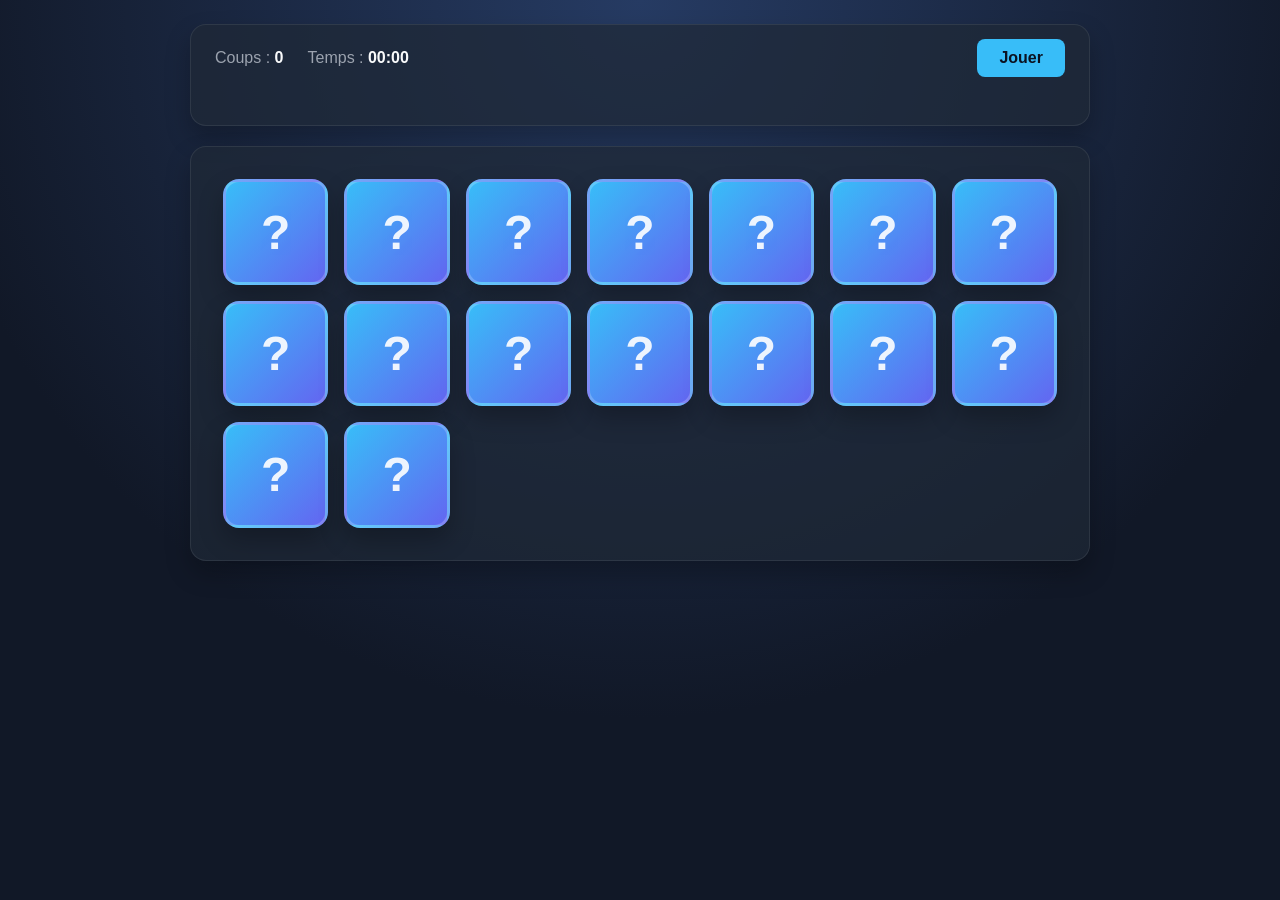
==== index.html @ 7940bc31 "changement nom vers index.html et mise en place du css" ====
<!DOCTYPE html>
<html lang="en">

<head>
    <meta charset="UTF-8">
    <meta name="viewport" content="width=device-width, initial-scale=1.0">
    <title>Document</title>
    <link rel="stylesheet" href="CSS/style.css">
</head>

<body>
    <div class="hud">
        <p>Coups : <span id="moves">0</span></p>
        <p>Temps : <span id="timer">00:00</span></p>
        <p id="result"></p>
        <button id="restart-btn">Recommencer</button>
    </div>

    <div id="game-board"></div>

    <script src="JS/script.js" defer></script>
</body>

</html>
---- CSS/style.css ----
:root {
    --background: #111827;
    --surface: #1f2937;
    --card: #374151;
    --accent: #38bdf8;
    --accent-light: #7dd3fc;
    --success: #34d399;
    --text: #f9fafb;
    --text-muted: #9ca3af;
    --shadow: 0 12px 25px rgba(0, 0, 0, 0.25);
    --radius: 16px;
}

* {
    box-sizing: border-box;
}

html, body {
    height: 100%;
}

body {
    margin: 0;
    min-height: 100vh;
    display: flex;
    flex-direction: column;
    align-items: center;
    gap: 20px;
    padding: 24px 16px 48px;
    font-family: "Segoe UI", Arial, sans-serif;
    color: var(--text);
    background: radial-gradient(circle at top, #263b63 0%, var(--background) 65%);
}

.hud {
    width: min(100%, 900px);
    display: flex;
    flex-wrap: wrap;
    justify-content: center;
    align-items: center;
    gap: 12px 24px;
    padding: 14px 24px;
    background: rgba(31, 41, 55, 0.72);
    border: 1px solid rgba(255, 255, 255, 0.08);
    border-radius: var(--radius);
    box-shadow: var(--shadow);
}

.hud p {
    margin: 0;
    font-size: 1rem;
    color: var(--text-muted);
    white-space: nowrap;
}

.hud span {
    color: var(--text);
    font-weight: 700;
}

#result {
    flex-basis: 100%;
    text-align: center;
    min-height: 1.4em;
    font-weight: 700;
    color: var(--success);
    order: 3;
}

#restart-btn {
    margin-left: auto;
    background: var(--accent);
    color: #0b1220;
    border: none;
    padding: 10px 22px;
    font-size: 1rem;
    font-weight: 700;
    border-radius: 8px;
    cursor: pointer;
    transition: background 0.2s ease, transform 0.15s ease, box-shadow 0.2s ease;
}

#restart-btn:hover {
    background: var(--accent-light);
    transform: translateY(-2px);
    box-shadow: 0 8px 18px rgba(56, 189, 248, 0.35);
}

#restart-btn:active {
    transform: translateY(0);
}

/* --- Plateau --- */

#game-board {
    width: min(100%, 900px);
    display: grid;
    grid-template-columns: repeat(auto-fit, minmax(100px, 1fr));
    gap: 16px;
    padding: 32px;
    background: rgba(31, 41, 55, 0.72);
    border: 1px solid rgba(255, 255, 255, 0.08);
    border-radius: var(--radius);
    box-shadow: var(--shadow);
}

/* --- Cartes --- */

.card {
    position: relative;
    aspect-ratio: 1 / 1;
    width: 100%;
    overflow: hidden;
    cursor: pointer;
    border: 3px solid rgba(255, 255, 255, 0.2);
    border-radius: var(--radius);
    background: linear-gradient(135deg, var(--accent), #6366f1);
    box-shadow: var(--shadow);
    transition: transform 0.2s ease, box-shadow 0.2s ease, border-color 0.2s ease, opacity 0.3s ease;
}

.card::before {
    content: "?";
    position: absolute;
    inset: 0;
    display: grid;
    place-items: center;
    color: white;
    font-size: clamp(1.6rem, 6vw, 3rem);
    font-weight: 700;
    opacity: 0.9;
    transition: opacity 0.2s ease;
}

.card:hover {
    border-color: var(--accent-light);
    box-shadow: 0 16px 30px rgba(56, 189, 248, 0.3);
    transform: translateY(-5px) scale(1.03);
}

.card img {
    position: absolute;
    inset: 0;
    width: 100%;
    height: 100%;
    object-fit: cover;
    border-radius: calc(var(--radius) - 3px);
    z-index: 1;
    transition: transform 0.25s ease;
}

.card:hover img {
    transform: scale(1.08);
}

.card:has(img)::before {
    opacity: 0;
}

.card.matched {
    border-color: var(--success);
    box-shadow: 0 0 0 3px rgba(52, 211, 153, 0.35), var(--shadow);
    cursor: default;
}

.card.matched:hover {
    transform: none;
}

@media (max-width: 720px) {
    #game-board {
        grid-template-columns: repeat(auto-fit, minmax(80px, 1fr));
        gap: 12px;
        padding: 20px;
    }

    .hud {
        justify-content: center;
        padding: 12px 16px;
    }

    #restart-btn {
        margin-left: 0;
        flex-basis: 100%;
        order: 2;
    }
}

@media (max-width: 420px) {
    #game-board {
        grid-template-columns: repeat(auto-fit, minmax(64px, 1fr));
        gap: 8px;
        padding: 14px;
    }

    .hud p {
        font-size: 0.9rem;
    }
}
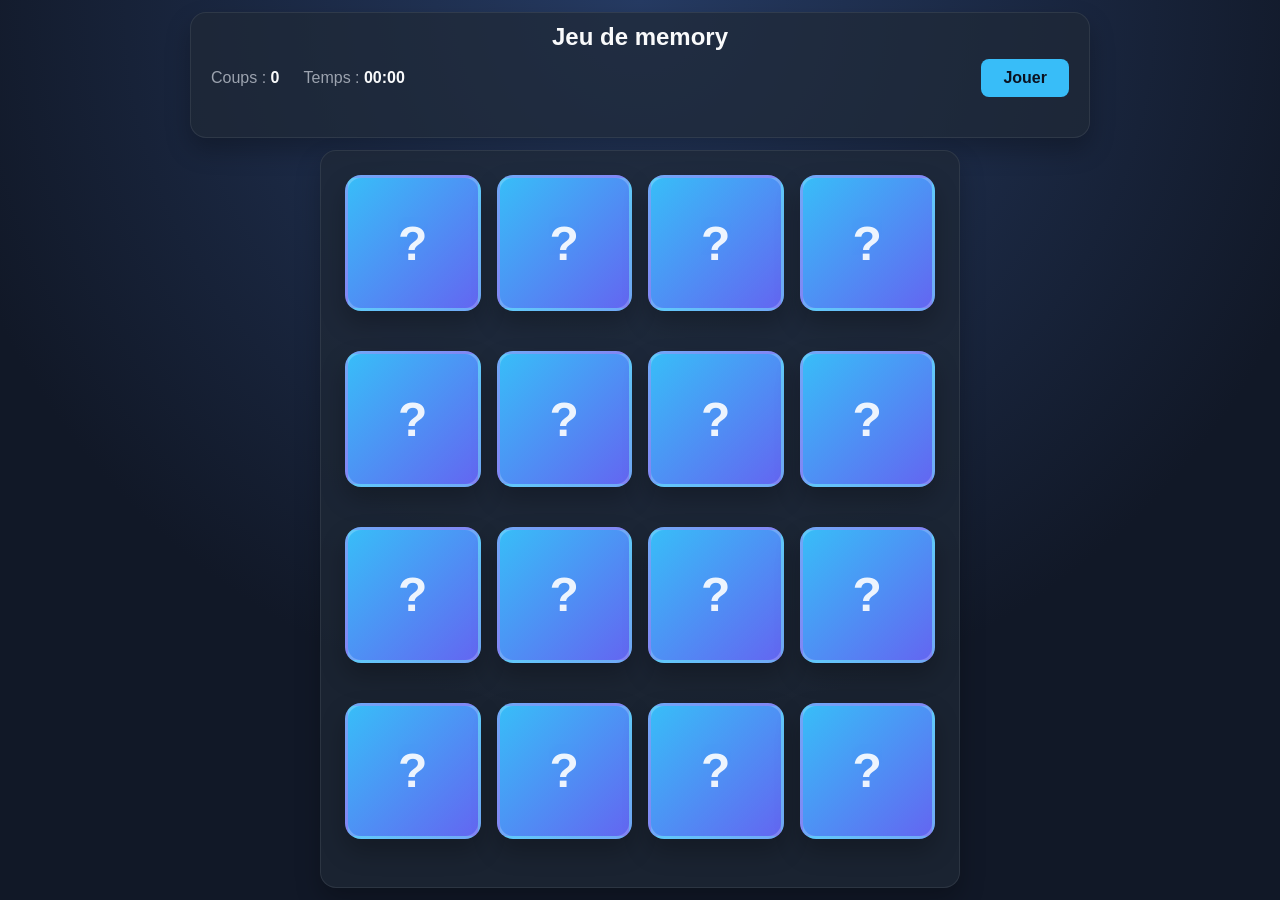
==== commit c36a6e12: "mise en place du css et correction des erreurs" ====
--- a/index.html
+++ b/index.html
@@ -10,6 +10,7 @@
 
 <body>
     <div class="hud">
+        <h1>Jeu de memory</h1>
         <p>Coups : <span id="moves">0</span></p>
         <p>Temps : <span id="timer">00:00</span></p>
         <p id="result"></p>
--- a/CSS/style.css
+++ b/CSS/style.css
@@ -17,33 +17,43 @@
 
 html, body {
     height: 100%;
+    overflow: hidden;
 }
 
 body {
     margin: 0;
-    min-height: 100vh;
+    height: 100vh;
     display: flex;
     flex-direction: column;
     align-items: center;
-    gap: 20px;
-    padding: 24px 16px 48px;
+    gap: 12px;
+    padding: 12px;
     font-family: "Segoe UI", Arial, sans-serif;
     color: var(--text);
     background: radial-gradient(circle at top, #263b63 0%, var(--background) 65%);
 }
 
 .hud {
+    flex: 0 0 auto;
     width: min(100%, 900px);
     display: flex;
     flex-wrap: wrap;
     justify-content: center;
     align-items: center;
-    gap: 12px 24px;
-    padding: 14px 24px;
+    gap: 8px 24px;
+    padding: 10px 20px;
     background: rgba(31, 41, 55, 0.72);
     border: 1px solid rgba(255, 255, 255, 0.08);
     border-radius: var(--radius);
     box-shadow: var(--shadow);
+}
+
+.hud h1 {
+    flex-basis: 100%;
+    margin: 0;
+    text-align: center;
+    font-size: clamp(1.1rem, 2.4vw, 1.5rem);
+    order: -1;
 }
 
 .hud p {
@@ -90,21 +100,22 @@
     transform: translateY(0);
 }
 
-/* --- Plateau --- */
-
 #game-board {
-    width: min(100%, 900px);
+    flex: 1 1 0;
+    min-height: 0;
+    width: auto;
+    max-width: min(92vw, 640px);
+    aspect-ratio: 1 / 1;
     display: grid;
-    grid-template-columns: repeat(auto-fit, minmax(100px, 1fr));
+    grid-template-columns: repeat(4, 1fr);
+    grid-template-rows: repeat(4, 1fr);
     gap: 16px;
-    padding: 32px;
+    padding: 24px;
     background: rgba(31, 41, 55, 0.72);
     border: 1px solid rgba(255, 255, 255, 0.08);
     border-radius: var(--radius);
     box-shadow: var(--shadow);
 }
-
-/* --- Cartes --- */
 
 .card {
     position: relative;
@@ -169,14 +180,14 @@
 
 @media (max-width: 720px) {
     #game-board {
-        grid-template-columns: repeat(auto-fit, minmax(80px, 1fr));
-        gap: 12px;
-        padding: 20px;
+        max-width: min(94vw, 460px);
+        gap: 10px;
+        padding: 16px;
     }
 
     .hud {
         justify-content: center;
-        padding: 12px 16px;
+        padding: 8px 14px;
     }
 
     #restart-btn {
@@ -188,12 +199,12 @@
 
 @media (max-width: 420px) {
     #game-board {
-        grid-template-columns: repeat(auto-fit, minmax(64px, 1fr));
-        gap: 8px;
-        padding: 14px;
+        max-width: min(94vw, 340px);
+        gap: 6px;
+        padding: 10px;
     }
 
     .hud p {
-        font-size: 0.9rem;
+        font-size: 0.85rem;
     }
 }
